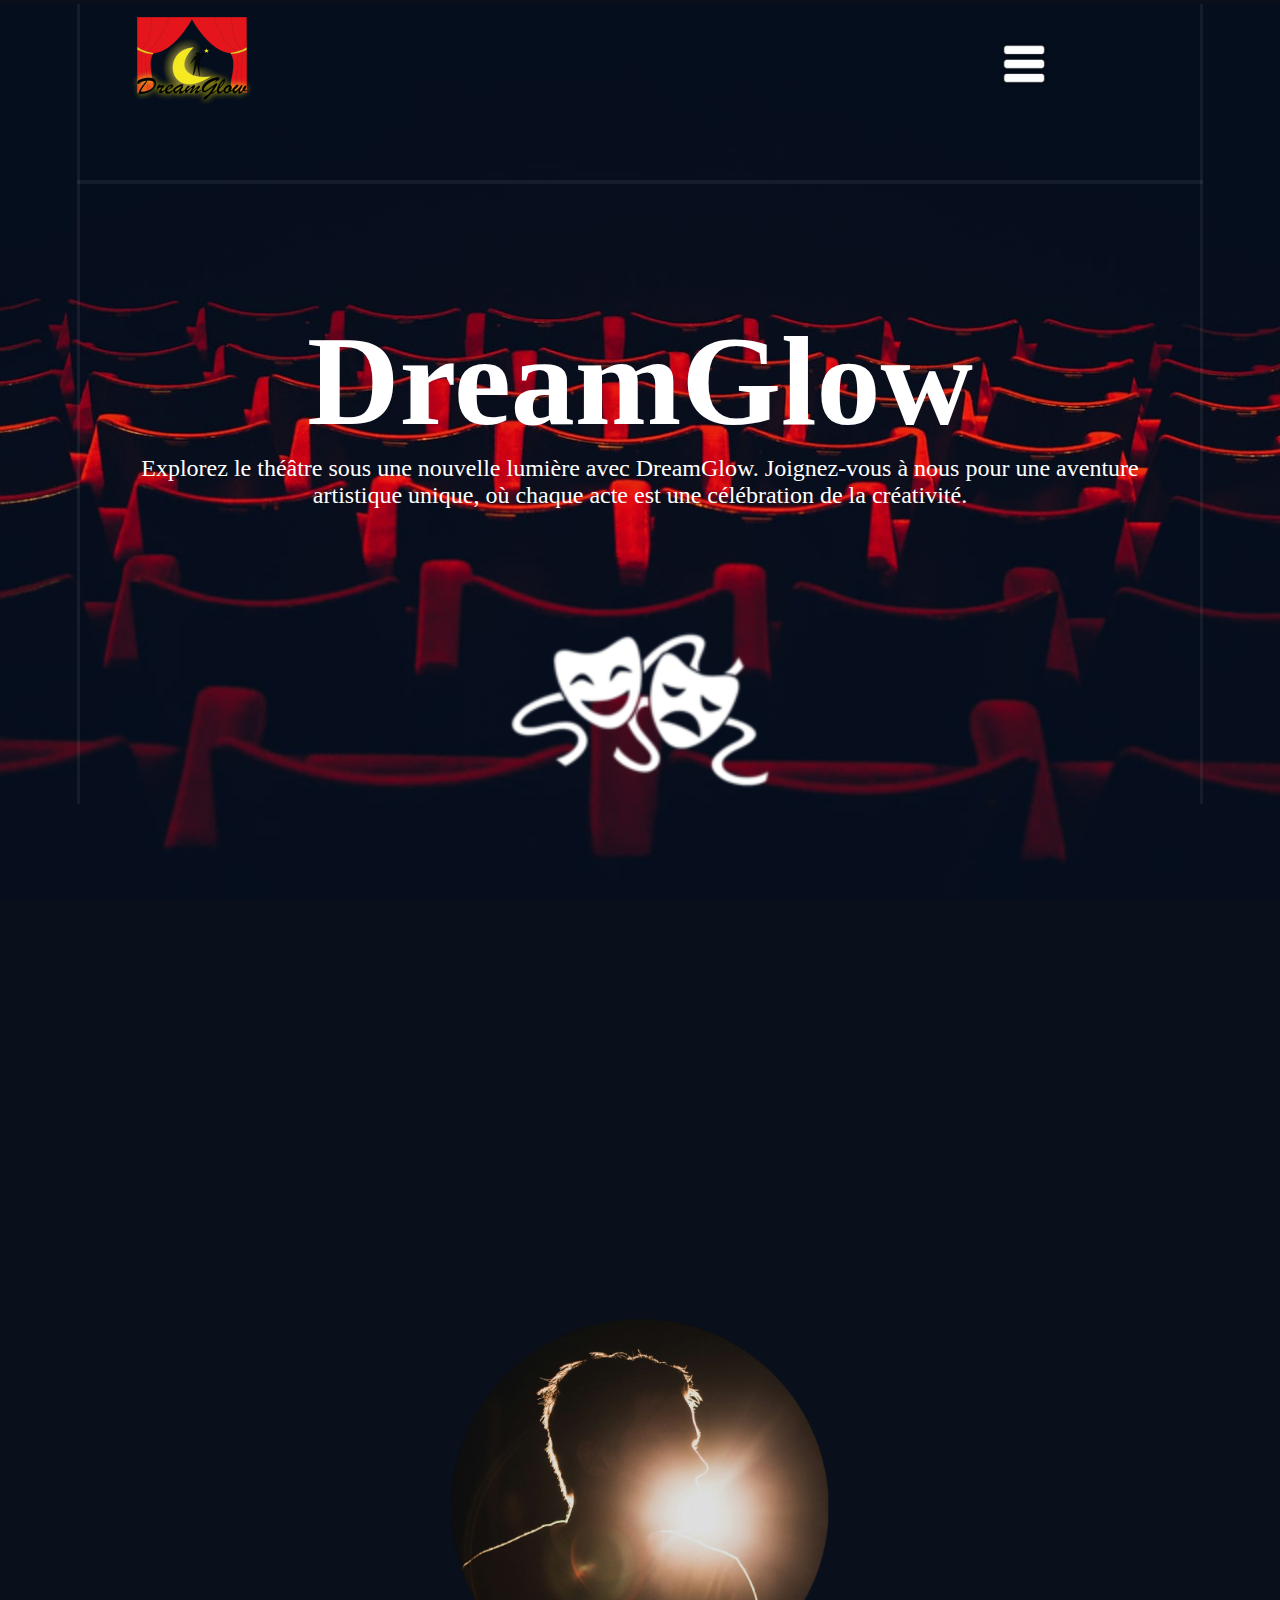
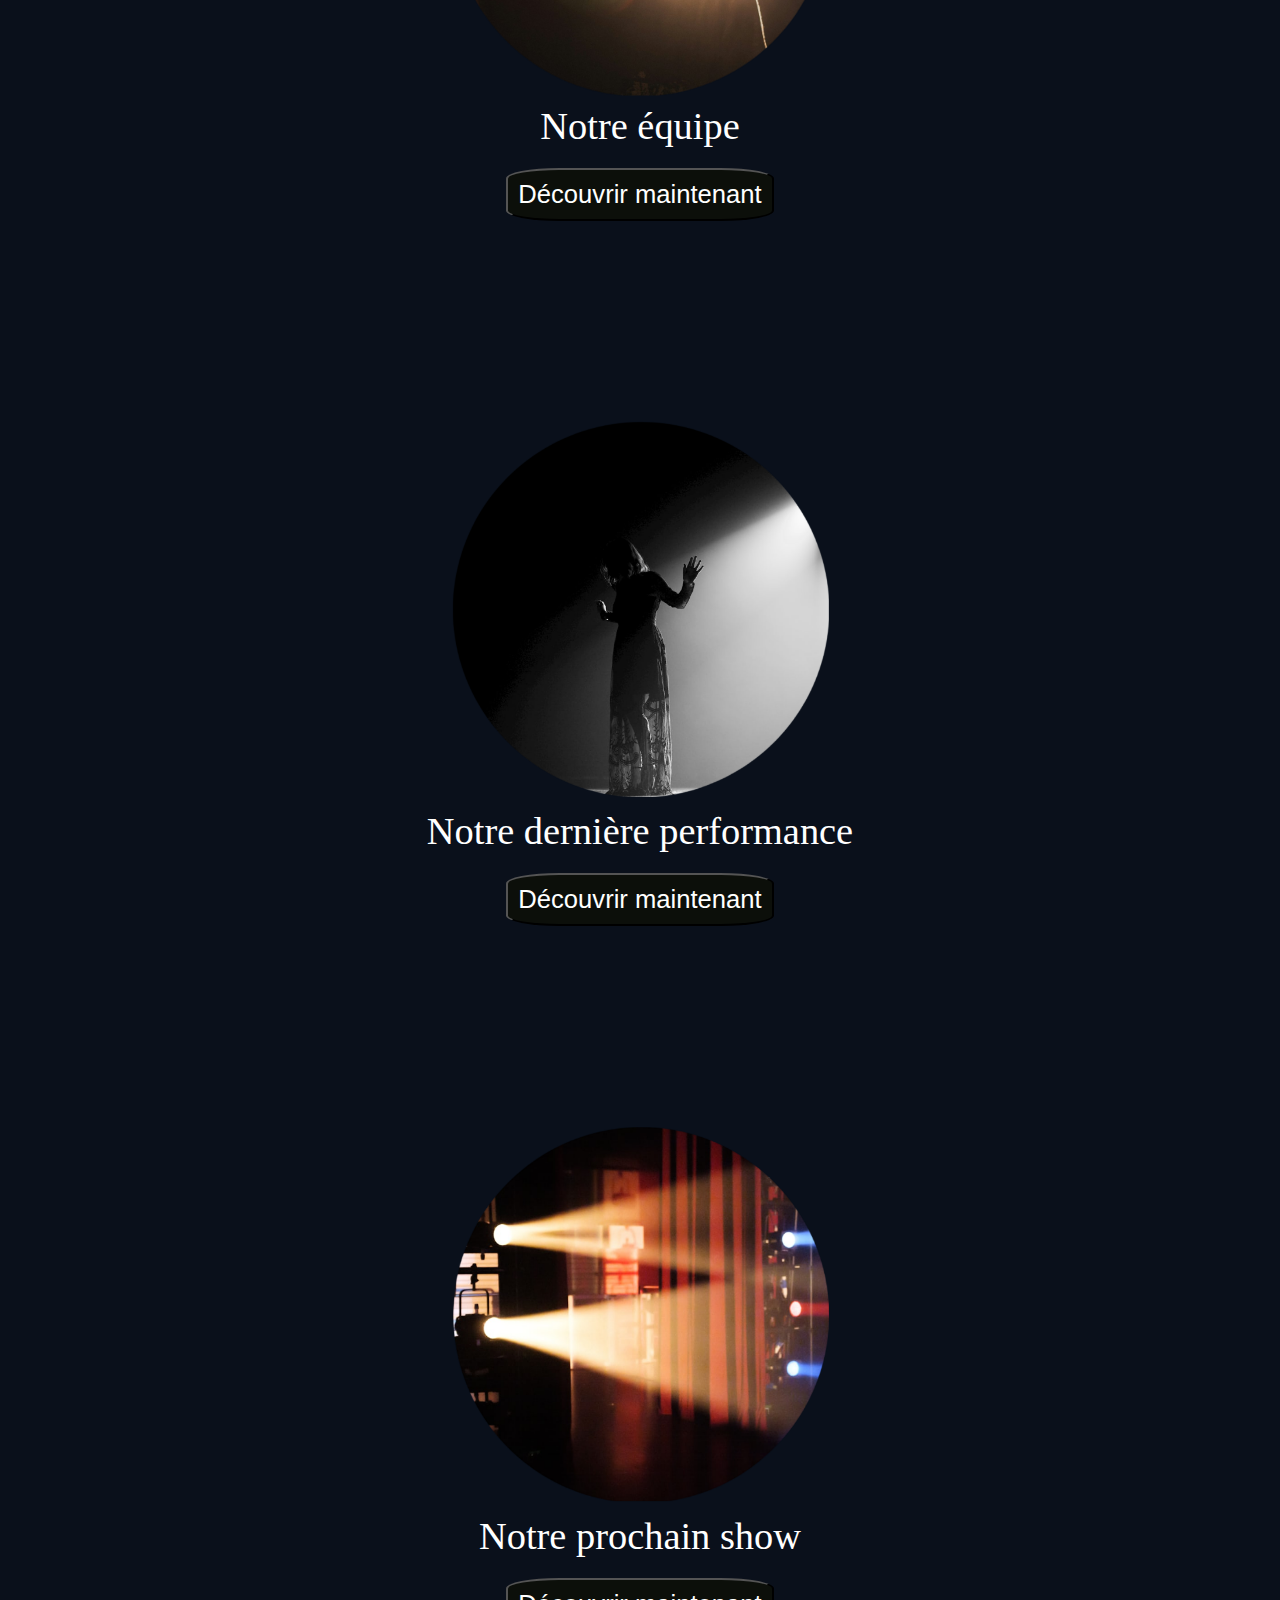
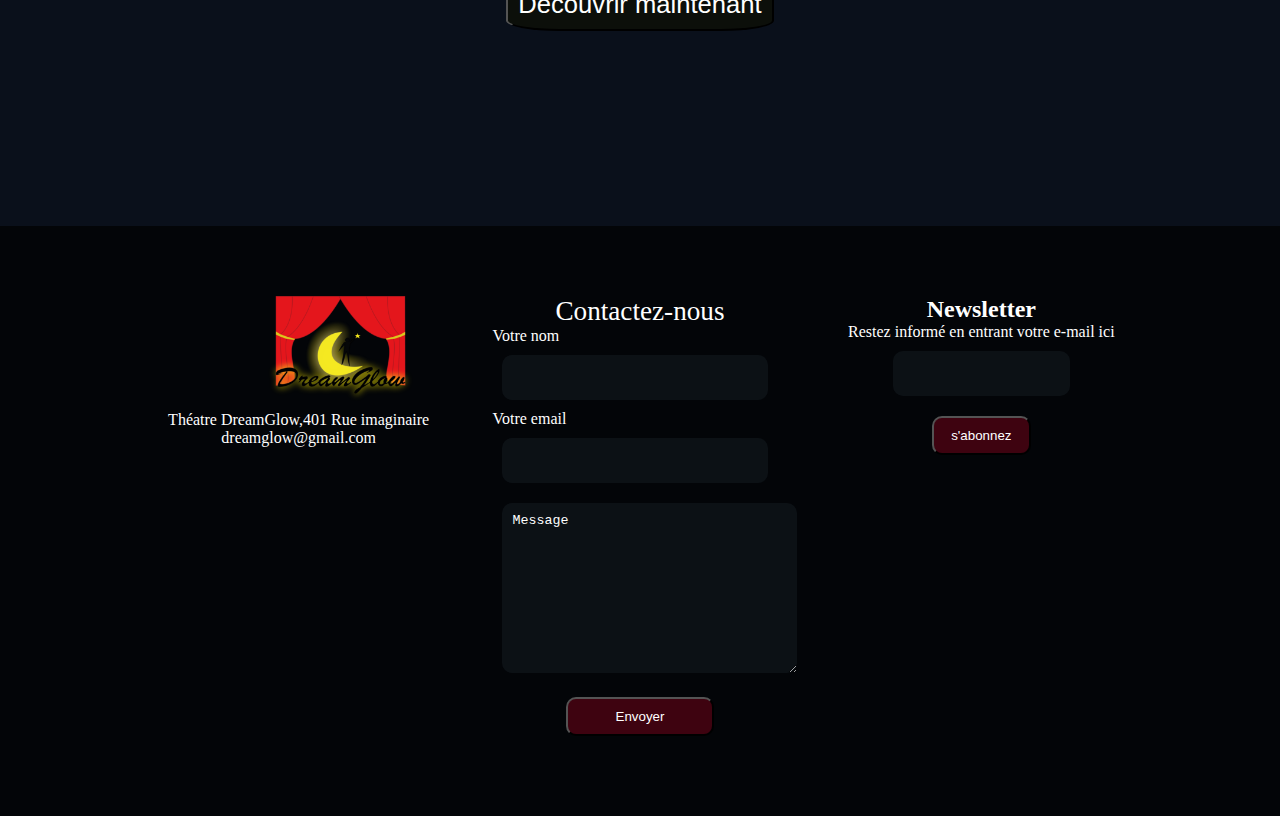
==== index.html @ d25d26a9 "html et quelque css de la page programme" ====
<!DOCTYPE html>
<html lang="en">
    <head>
        <meta charset="UTF-8">
        <meta http-equiv="X-UA-Compatible" content="IE=edge">
        <meta name="viewport" content="width=device-width, initial-scale=1.0">
        <title>DreamGlow</title>
        <link rel="stylesheet" href="./assets/css/acceuil.css">
    </head>
    <body>
        <div class="up-bar"></div>
        <div class="left-bar"></div>
        <div class="right-bar"></div>
        <div class="background">
            <!--section navigation-->
            <header>
                <nav class="container">
                    <a href="index.html">
                        <img src="assets/logos/DreamGlow (2).ico" alt="logo" class="dreamglow_logo">
                    </a>
                    <li>
                        <img src="assets/logos/barre de menu.ico" alt="" class="menu_logo">
                        <ul class="sous">
                            <li><a href="programme.html">PROGRAMME</a></li>
                            <li><a href="#">BILLETERIE</a></li>
                            <li><a href="#">GALLERIE</a></li>
                            <li><a href="#">A PROPOS</a></li>
                            <li><a href="#">CONTACT</a></li>
                        </ul>
                    </li>
                </nav>
            </header>
            <!--Les logo pour le scrolling-->
            <div class="scroll">
                <a href="#"><img class="social" src="./assets/Logos/icon_facebook.png" alt=""></a>
                <a href="#"><img class="social" src="./assets/Logos/icon_ig.png" alt=""></a>
                <a href="#"><img class="social" src="./assets/Logos/icon_tw.png" alt=""></a>
                <a href="#"><img src="./assets/Logos/logo2.ico" alt="" class="projecteur"></a>
            </div>
            <main>
                <!--Section introduction-->
                <div id="intro">
                    <h1 class="titre">DreamGlow</h1>
                    <p class="texte">Explorez le th&eacute;&acirc;tre sous une nouvelle lumi&egrave;re avec DreamGlow. Joignez-vous &agrave; nous pour une aventure artistique unique, o&ugrave; chaque acte est une c&eacute;l&eacute;bration de la cr&eacute;ativit&eacute;. </p>
                </div>
                <div  class="mask"><img src="assets/logos/logo1.ico" alt="" class="logo1"></div>
                <!--Section carte-->
                <div class="card" id="equipe">
                    <img src="assets/images/img2.png" alt="" class="img">
                    <p class="texte-card">Notre &eacute;quipe</p>
                    <button class="bouton">D&eacute;couvrir maintenant</button>
                </div>
                <div class="card" id="dernier">
                    <img src="assets/images/img3.png" alt="" class="img">
                    <p class="texte-card">Notre derni&egrave;re performance</p>
                    <button class="bouton">D&eacute;couvrir maintenant</button>
                </div>
                <div class="card" id="prochain">
                    <img src="assets/images/img4.png" alt="" class="img">
                    <p class="texte-card">Notre prochain show</p>
                    <button class="bouton">D&eacute;couvrir maintenant</button>
                </div>
            </main>
            <!--Section footer-->
            <footer>
                <div class="container" id="foot">
                    <div class="section">
                        <a href="index.html"><img src="assets/logos/DreamGlow (2).ico" alt="logo" class="dreamglow_logo" id="logo_foot"></a>
                        <p>Théatre DreamGlow,401 Rue imaginaire</p>
                        <p>dreamglow@gmail.com</p>
                    </div>
                    <div class="section" id="contact">
                        <p>Contactez-nous</p>
                        <form method="post" action="form.php">
                            <div>
                                <label for="name">Votre nom</label>
                                <input type="text" id="name">
                            </div>
                            <div>
                                <label for="mail">Votre email</label>
                                <input type="email" id="mail">
                            </div>
                            <div>
                                <textarea name="comment" id="message" cols="30" rows="10">Message</textarea>
                            </div>
                            <div>
                                <input type="submit" value="Envoyer">
                            </div>
                        </form>
                    </div>
                    <div class="section">
                        <h3>Newsletter</h3>
                        <p>Restez informé en entrant votre e-mail ici</p>
                        <form action="form.php">
                            <div>
                                <label for="mail"></label>
                                <input type="email" id="mail2">
                            </div>
                            <div>
                                <input type="submit" value="s'abonnez">
                            </div>
                        </form>
                    </div>
                </div>
            </footer>
        </div>
    </body>
</html>
---- assets/css/acceuil.css ----
*{
    margin: 0;
    padding: 0;
    box-sizing: border-box;
}

:root{
    --grey-color: #3844542f;
    --blue-color: #0a101b;    
    --black-color: #0C0F0A;    
    --yellow-color: #FCFE19;    
    --red-color: #a7001f5d;    
    --white-color: #FFFFFF;    
}

.container{
    width: 80%;
    margin: 0 auto;
}

body{
    background-color: var(--blue-color);
    color: var(--white-color);
}
.up-bar {
    border-top: #bcbbbd17 4.5px solid;
    position: relative;
    top: 20vh;
    width: 88%;
    margin: 0 auto ;
    z-index: 1;
}
.left-bar {
    border-left: #bcbbbd17 3px solid;
    position: fixed;
    height: 800px;
    left: 6%;
    z-index: 1;
}
.right-bar {
    border-right: #bcbbbd17 3px solid;
    position: fixed;
    height: 800px;
    right: 6%;
    z-index: 1;
}

.background{
    background-image: url(../images/img1.jpeg);
    height: 120vh;
    background-position: center;
    background-repeat: no-repeat;
    background-size: cover;
    position: relative;
    background-attachment: fixed;
}



/*design de la navigation*/
nav{
    display:flex;
    align-items: center;
    justify-content: space-between;
    padding-top: 1%;
    padding-bottom: 1%;
}

.dreamglow_logo{
    width: 100%;
    max-width: 50%;
    height: auto;
}    

.menu_logo{
    width: 100%;
    max-width: 20%;
    height: auto;
}
.menu_logo:hover {
    filter: invert(4%) sepia(100%) saturate(2511%) hue-rotate(353deg) brightness(104%) contrast(107%);
}

nav li{
    list-style-type: none;
    float: left;
    width: 25%;
    text-align: center;
    position: relative;
}

nav a{
    text-decoration: none;
    color: var(--white-color);
}
nav ul::after{
    content: "";
    display: table;
    clear: both;
}

/*design de la barre de menu*/
.sous{
    display: none;
    box-shadow: rgba(0, 0, 0, 0.74) 2px 1px ;
    background-color: #38445477;
    border: black 1px solid;
    border-radius: 20px;
    position: absolute;
    z-index: 1000;
}

nav li:hover .sous{
    display: block;
}

.sous li{
    width: 100%;
    padding: 10px 0;
    text-align: center;
}
 
.sous a{
    padding: 5px;
    border-bottom: none;
}
.sous a:hover{
    background-color: #384454a4;
    color: var(--yellow-color);
}

/* design de la partie introduction*/
.titre{
    font-size: 10vw;
    text-align: center;
}

.texte{
    padding: 0 10vw;
    text-align: center;
    font-size: 1.5rem;
}
#intro{
    padding-top: 20vh;
}
.mask{
    display: flex;
    justify-content: center;
    justify-content: center;
    padding-top: 50px;
}
.logo1{
    width: 40vw;
    filter: invert(98%) sepia(0%) saturate(7484%) hue-rotate(28deg) brightness(105%) contrast(101%);
}

/*desig de la partie scroll*/
.scroll {
    display: flex;
    align-items: center;
    justify-content: center;
    flex-direction: column;
    position: fixed;
    width: 188%;
    top: 20%;
    z-index: 3;
}
.scroll .social{
    margin-top: 15px;
}
.scroll:hover {
    filter: invert(4%) sepia(100%) saturate(2511%) hue-rotate(353deg) brightness(104%) contrast(107%);
}

/*design de la partie card*/
.img{
    width: 30%  
}

#equipe{
    padding-top: 50vh;
}
.card{
    display: flex;
    flex-direction: column;
    align-items: center;
    justify-content: center;
    margin: 0;
    padding-bottom: 20vh;
}

.texte-card{
    font-size: 3vw;
    margin: 5px;
}
.bouton{
    padding: 10px;
    font-size: 2vw;
    margin: 15px;
    background-color: var(--black-color);
    color: var(--white-color);
    border-radius: 20%;
}

.bouton:hover{
    color: var(--yellow-color);
    background-color: rgba(0, 0, 0, 0.2);
}

/*design de la partie footer*/
footer{
    background-color: #030508fa;
    background-size: cover;
    padding: 50px 0;
}
#foot{
    z-index: 2;
    display: flex;
    flex-wrap: wrap;
}

.section{
    display: flex;
    flex-direction: column;
    align-items: center;
}
#foot .section{
    flex: 1;
    min-width: 300px;
    padding: 20px;
    box-sizing: border-box;
    
}
@media screen and (max-width:768px) {
    .section{
        flex-basis: 100%;
    }

}
#logo_foot{
    margin-left: 13vh;
}

#contact p{
    font-size: 1.7em;
}
#contact #name,#contact #mail, #mail2 {
    background-color: var(--grey-color);
    width: 90%;
    border: var(--white-colorr) 1px solid;
    border-radius: 10px;
    height: 5vh;
    margin: 10px;
}
input[type="submit"]{
    background-color: var(--red-color);
    width: 50%;
    margin: 10px;
    padding: 10px;
    color: var(--white-color);
    border-radius: 10px;
    margin-left: 25%;
}
textarea{
    background-color: var(--grey-color);
    width: 100%;
    border: var(--white-colorr) 1px solid;
    border-radius: 10px;
    margin: 10px;
    padding: 10px;
    color: var(--white-color);
}

h3{
    font-size: 1.5em;
}
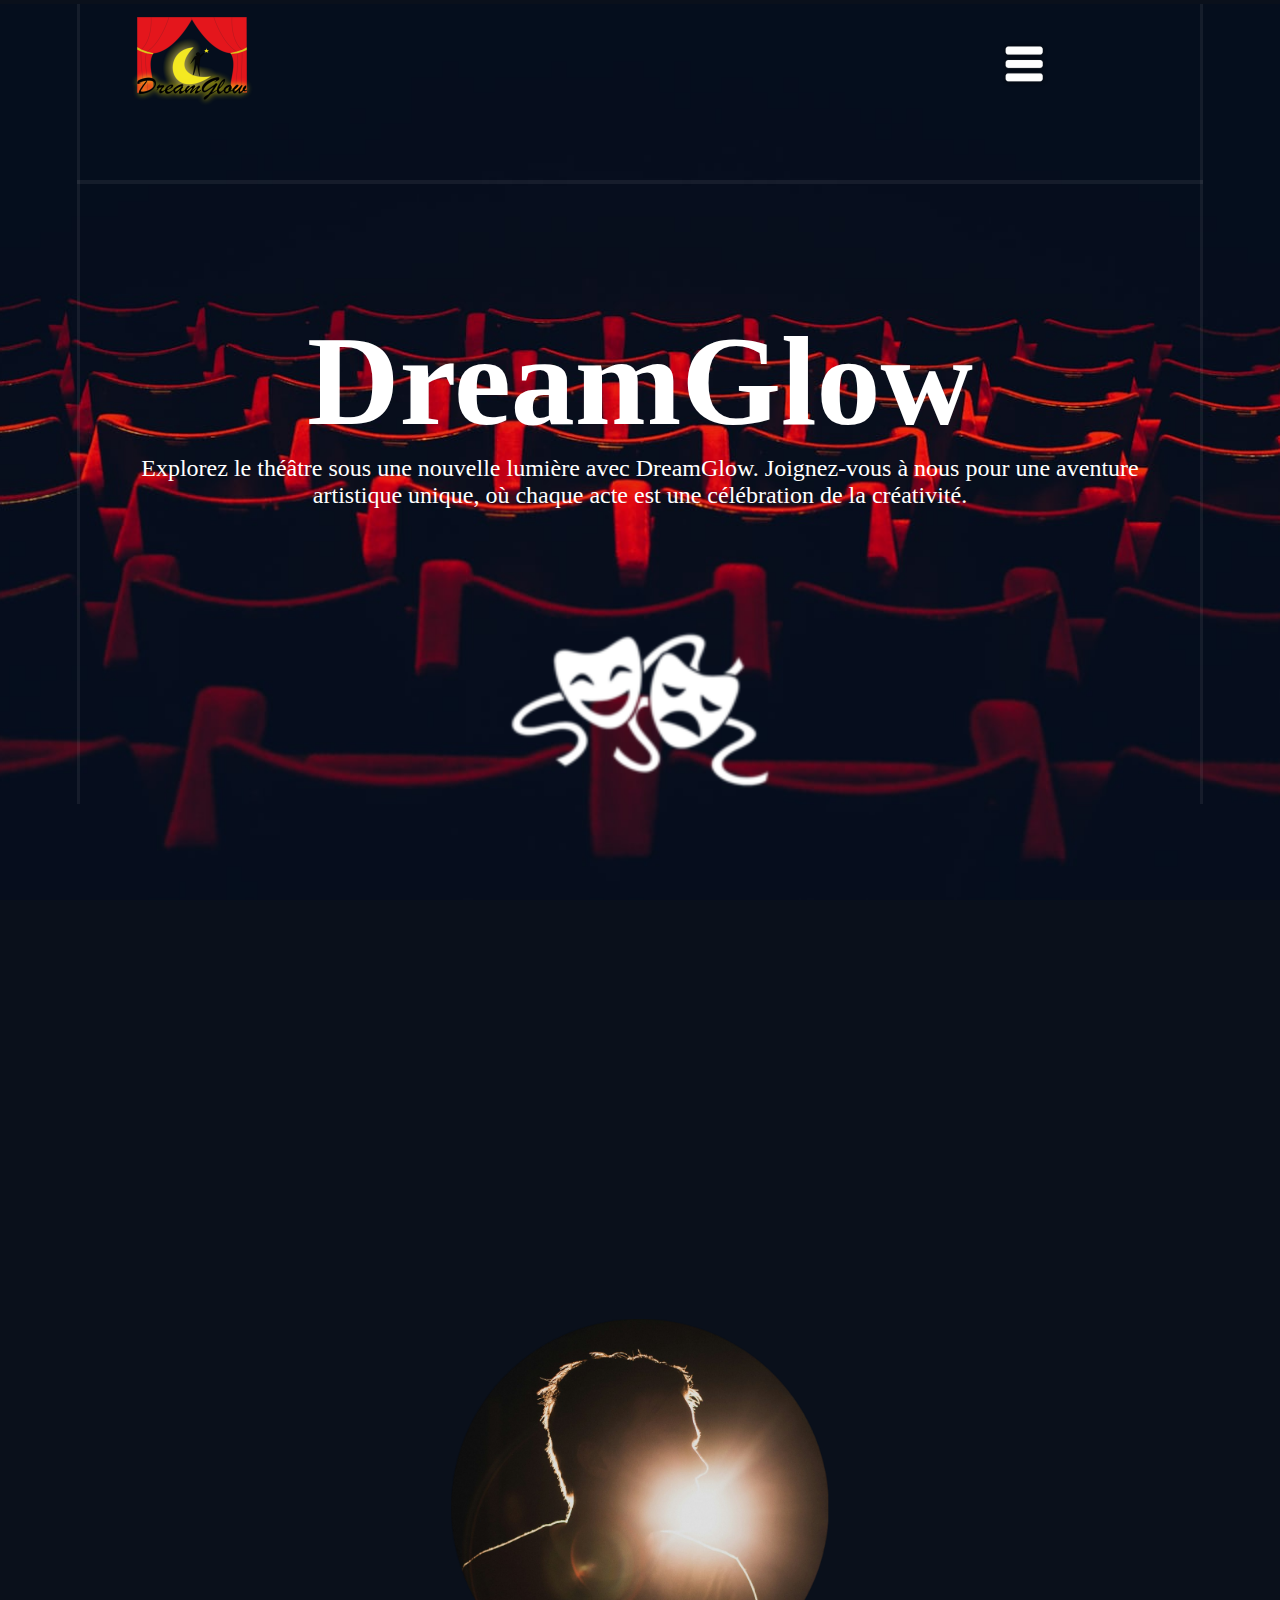
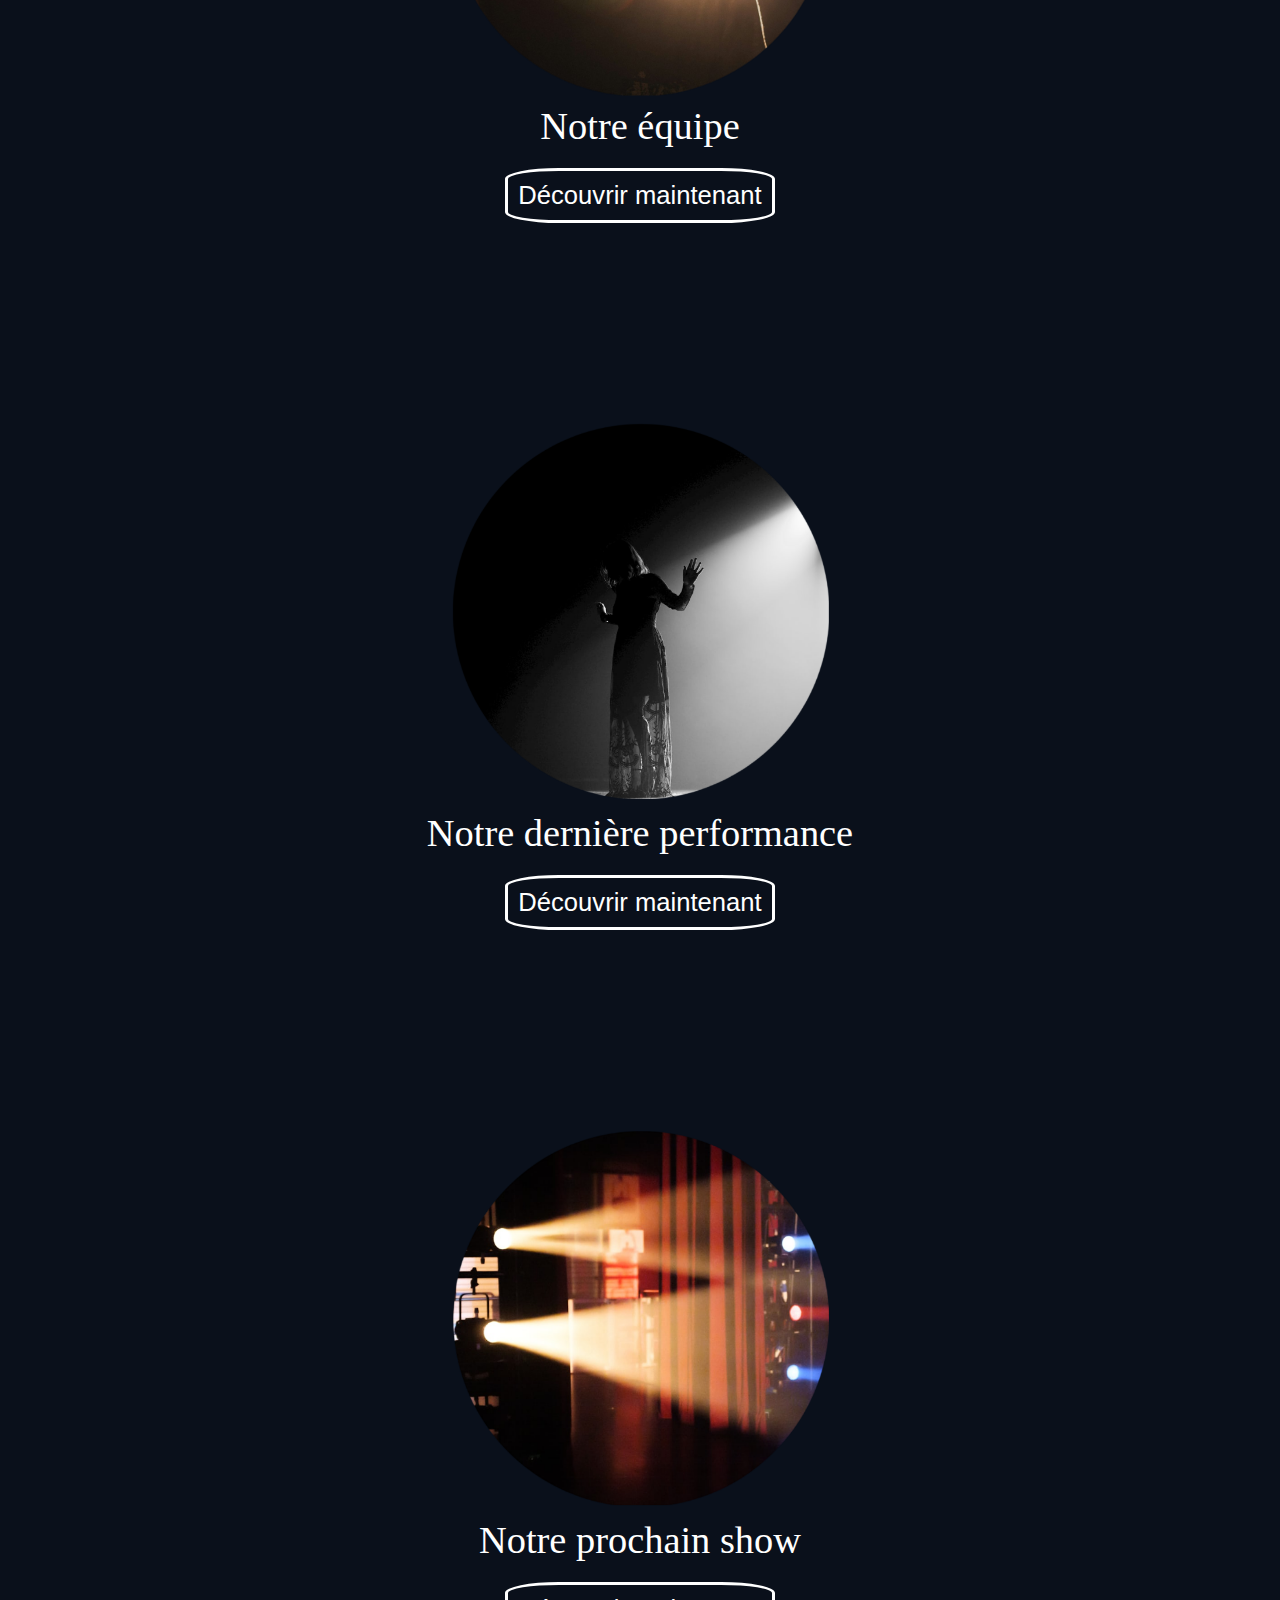
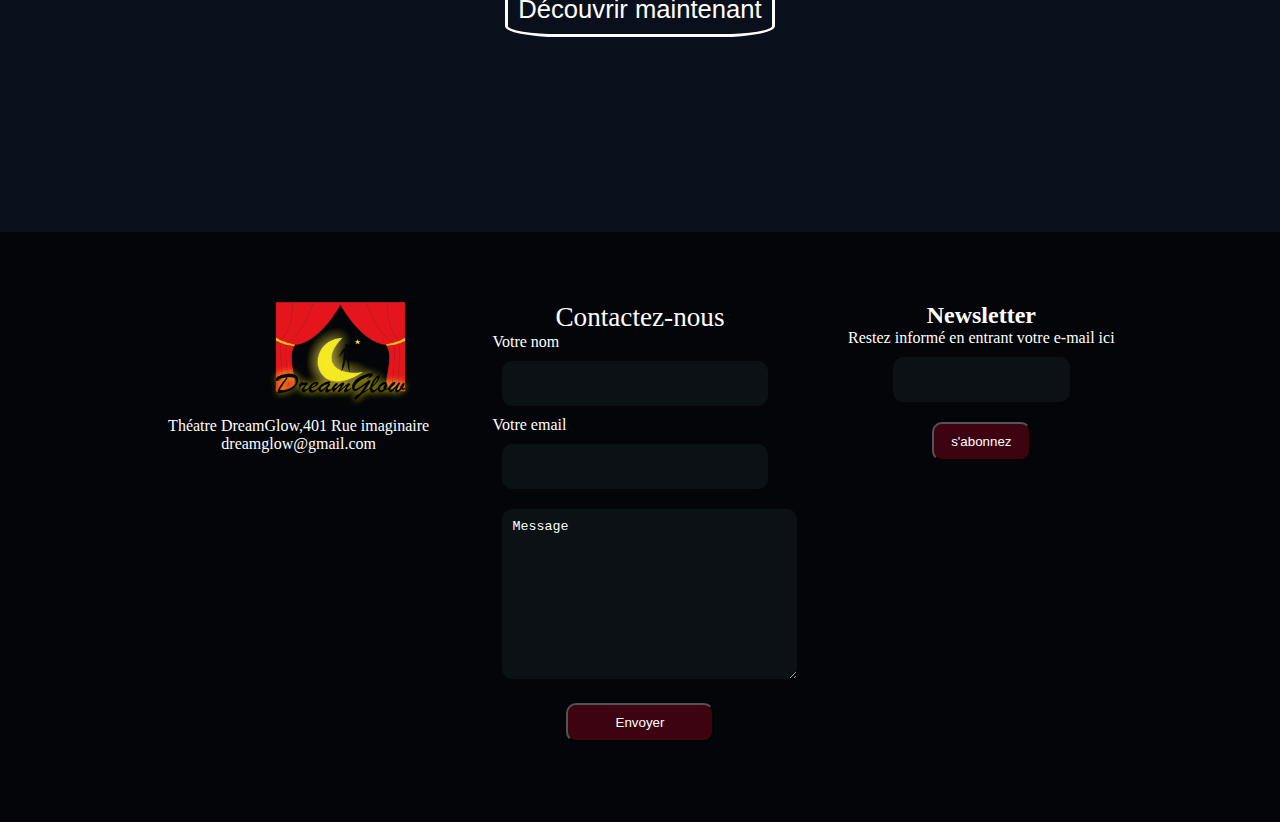
==== commit 3226c646: "html de la page billeterie et création de design billet sur adobe illustrator" ====
--- a/index.html
+++ b/index.html
@@ -22,7 +22,7 @@
                         <img src="assets/logos/barre de menu.ico" alt="" class="menu_logo">
                         <ul class="sous">
                             <li><a href="programme.html">PROGRAMME</a></li>
-                            <li><a href="#">BILLETERIE</a></li>
+                            <li><a href="billeterie.html">BILLETERIE</a></li>
                             <li><a href="#">GALLERIE</a></li>
                             <li><a href="#">A PROPOS</a></li>
                             <li><a href="#">CONTACT</a></li>
--- a/assets/css/acceuil.css
+++ b/assets/css/acceuil.css
@@ -74,7 +74,7 @@
 
 .menu_logo{
     width: 100%;
-    max-width: 20%;
+    max-width: 3rem;
     height: auto;
 }
 .menu_logo:hover {
@@ -161,17 +161,22 @@
     justify-content: center;
     flex-direction: column;
     position: fixed;
-    width: 188%;
-    top: 20%;
+    width: 187%;
+    top: 15%;
     z-index: 3;
 }
 .scroll .social{
     margin-top: 15px;
+    width: 120%;
 }
 .scroll:hover {
     filter: invert(4%) sepia(100%) saturate(2511%) hue-rotate(353deg) brightness(104%) contrast(107%);
 }
-
+.projecteur{
+    width: 5rem;
+    filter: invert(98%) sepia(0%) saturate(7484%) hue-rotate(28deg) brightness(105%) contrast(101%);
+    margin-right: 10px;
+}
 /*design de la partie card*/
 .img{
     width: 30%  
@@ -197,8 +202,9 @@
     padding: 10px;
     font-size: 2vw;
     margin: 15px;
-    background-color: var(--black-color);
-    color: var(--white-color);
+    background-color: transparent;
+    color: var(--white-color);
+    border: var(--white-color) 3px solid;
     border-radius: 20%;
 }
 
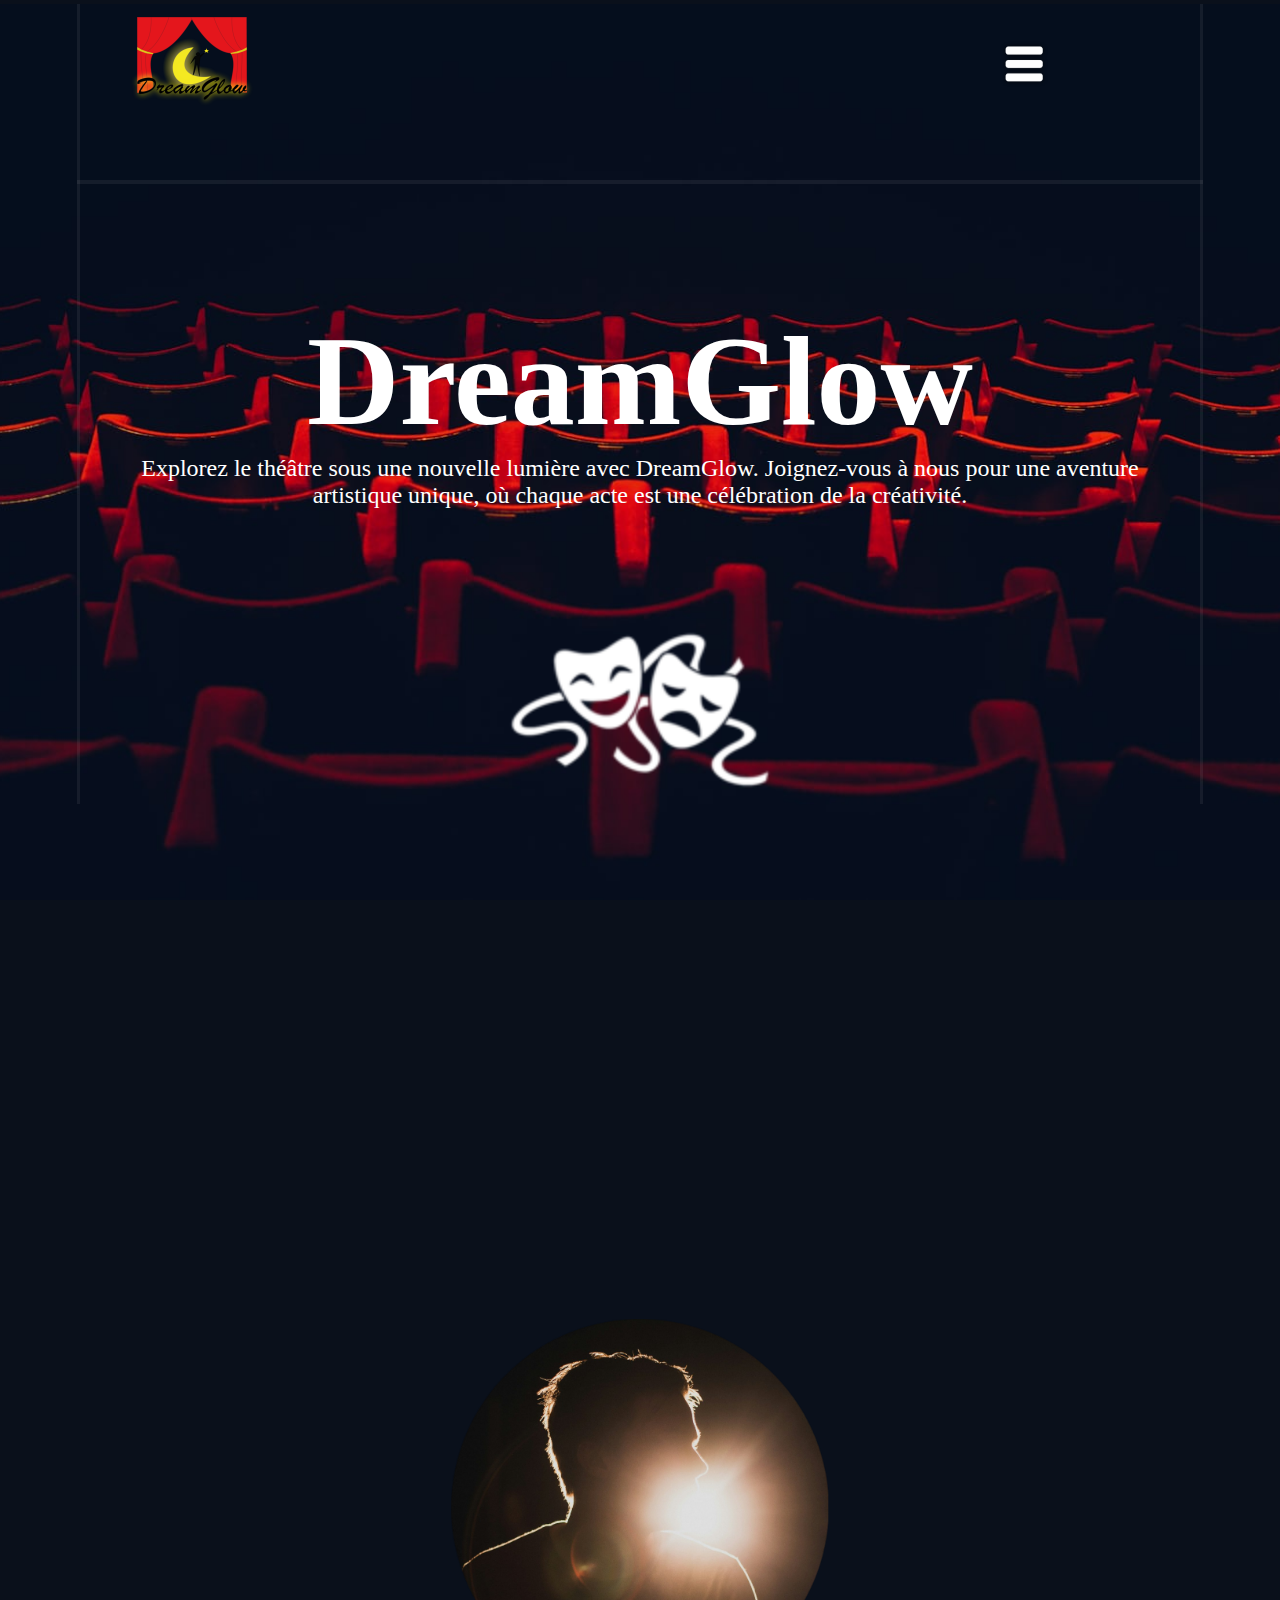
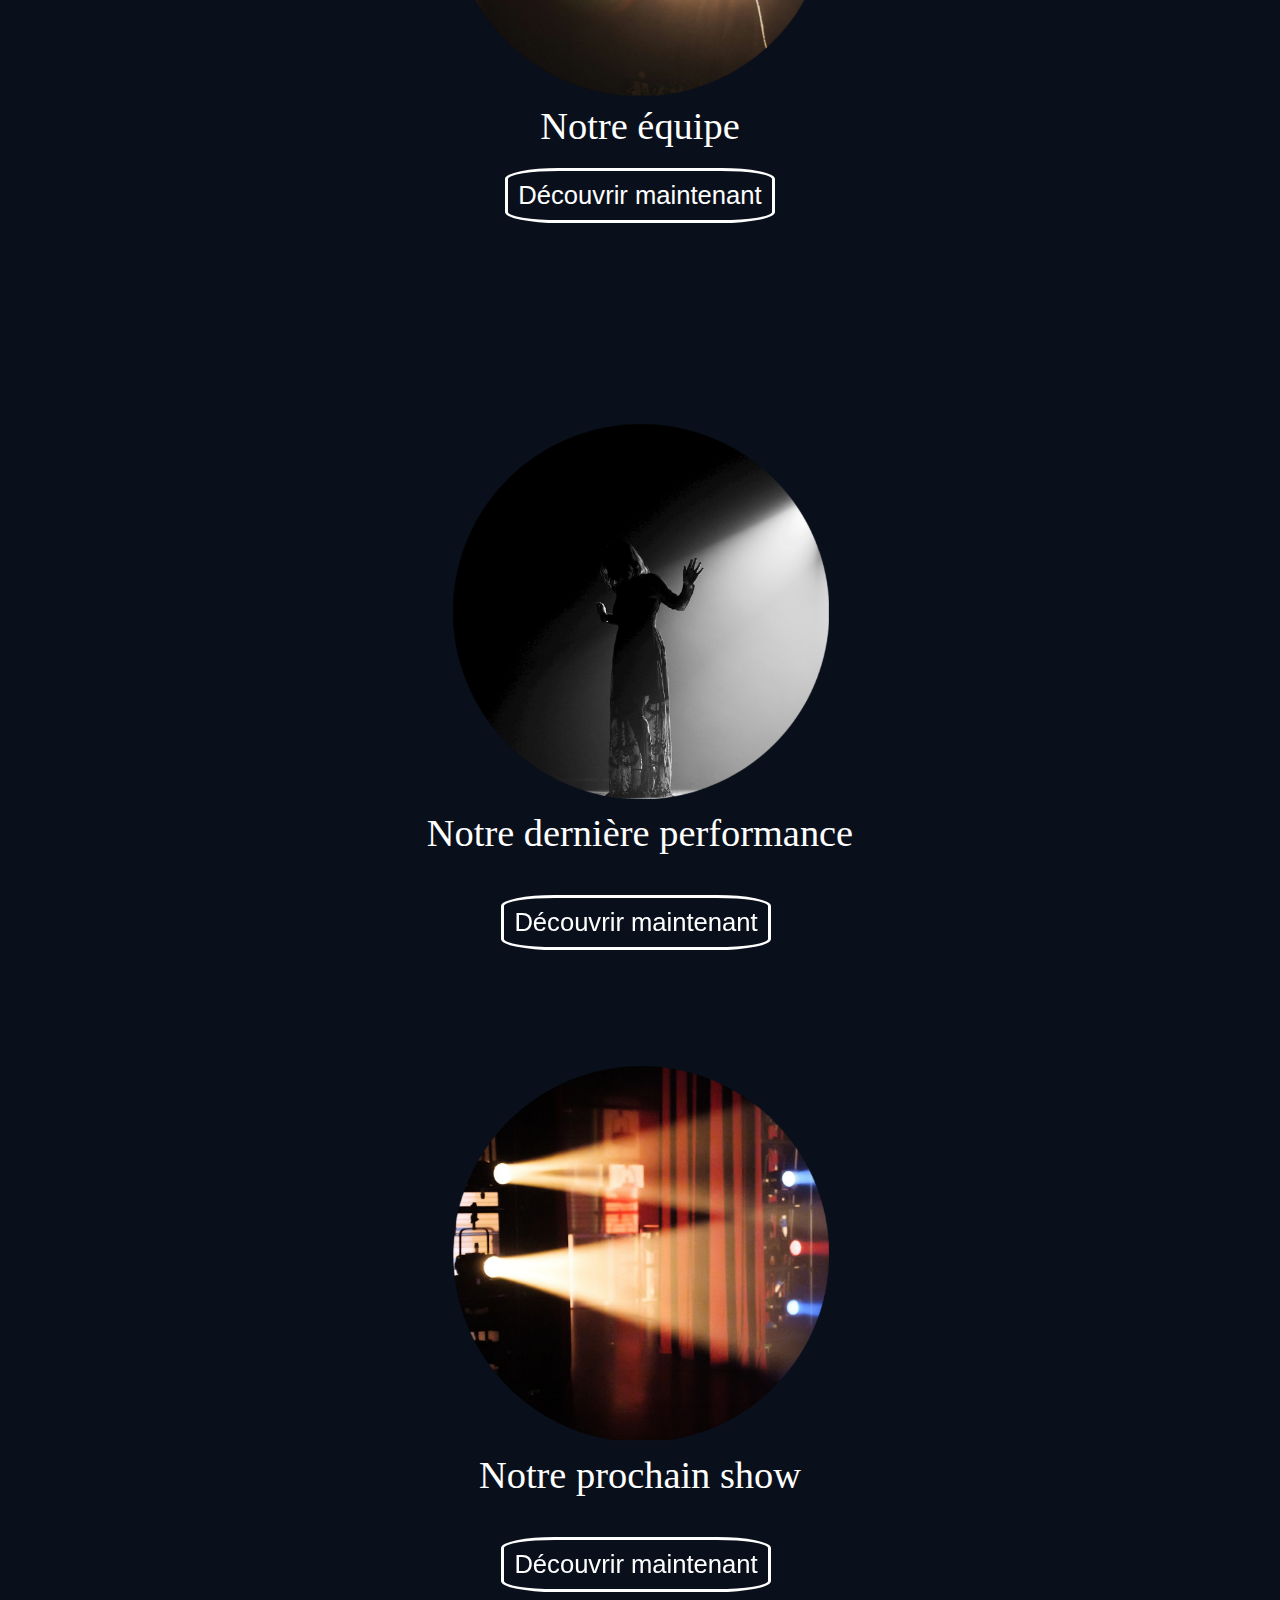
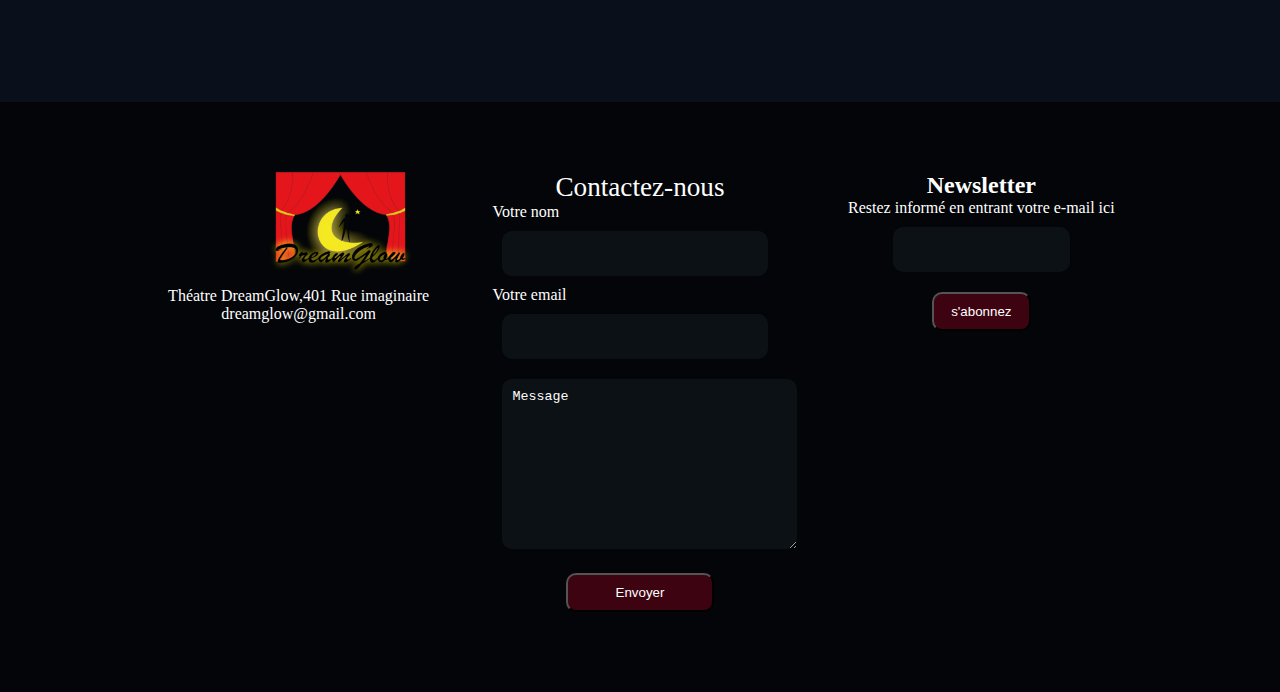
==== commit 95a96a13: "ajout de JS dans la page d'accueil" ====
--- a/index.html
+++ b/index.html
@@ -23,9 +23,9 @@
                         <ul class="sous">
                             <li><a href="programme.html">PROGRAMME</a></li>
                             <li><a href="billeterie.html">BILLETERIE</a></li>
-                            <li><a href="#">GALLERIE</a></li>
-                            <li><a href="#">A PROPOS</a></li>
-                            <li><a href="#">CONTACT</a></li>
+                            <li><a href="gallerie.html">GALLERIE</a></li>
+                            <li><a href="apropos.html">A PROPOS</a></li>
+                            <li><a href="contact.html">CONTACT</a></li>
                         </ul>
                     </li>
                 </nav>
@@ -48,17 +48,60 @@
                 <div class="card" id="equipe">
                     <img src="assets/images/img2.png" alt="" class="img">
                     <p class="texte-card">Notre &eacute;quipe</p>
-                    <button class="bouton">D&eacute;couvrir maintenant</button>
+                    <a href="gallerie.html#slide_container"><button class="bouton">D&eacute;couvrir maintenant</button></a>
                 </div>
                 <div class="card" id="dernier">
                     <img src="assets/images/img3.png" alt="" class="img">
                     <p class="texte-card">Notre derni&egrave;re performance</p>
-                    <button class="bouton">D&eacute;couvrir maintenant</button>
+                    <div class="pop-up ">
+                        <div class="img_pop">
+                            <img src="assets/images/img14.jpeg" alt="">
+                        </div>
+                        <div class="titre_pop">
+                            <h3>Rom&eacute;o et Juliette</h3>
+                        </div>
+                        <div class="descri_pop">
+                            <p>Vivez la romance tragique de Rom&eacute;o et Juliette dans cette interpr&eacute;tation passionn&eacute;e de la c&eacute;l&egrave;bre pi&egrave;ce de William Shakespeare. Plongez dans l'amour interdit et les rivalit&eacute;s familiales dans la V&eacute;rone du XVIe si&egrave;cle, avec des d&eacute;cors somptueux, des costumes &eacute;l&eacute;gants et des performances captivantes.</p>
+                        </div>
+                        <div class="reserver_pop">
+                            <a href="programme.html"><button id="bouton_reserve">Voir plus</button></a>
+                        </div>
+                        <div class="retour_pop">
+                            <button id="bouton_retour">X</button>
+                        </div>
+                    </div>
+                    <div class="bouton_container">
+                        <div class="bouton_pop">
+                            <button class="bouton">D&eacute;couvrir maintenant</button>
+                        </div>
+                    </div>
                 </div>
                 <div class="card" id="prochain">
                     <img src="assets/images/img4.png" alt="" class="img">
                     <p class="texte-card">Notre prochain show</p>
-                    <button class="bouton">D&eacute;couvrir maintenant</button>
+                    <div class="pop-up1 ">
+                        <div class="img_pop">
+                            <img src="assets/images/img6.png" alt="">
+                        </div>
+                        <div class="titre_pop">
+                            <h3>Le Songe d'une nuit d'&eacute;t&eacute;</h3>
+                        </div>
+                        <div class="descri_pop">
+                            <p>Plongez dans l'univers magique de Shakespeare avec "Le Songe d'une nuit d'&eacute;t&eacute;".Cette comédie envo&ucirc;tante m&ecirc;le amours contrari&eacute;es,farces espi&egrave;gle et esprits malicieux dans une for&ecirc;t enchant&eacute;e.Une soir&eacute;e de rires,de romance et de myst&egrave;re vous attend! </p>
+                        </div>
+                        <div class="reserver_pop">
+                            <a href="programme.html"><button id="bouton_reserve">Voir plus</button></a>
+                        </div>
+                        <div class="retour_pop">
+                            <button id="bouton_retour1">X</button>
+                        </div>
+                    </div>
+                    <div class="bouton_container">
+                        <div class="bouton_pop">
+                            <button class="bouton1">D&eacute;couvrir maintenant</button>
+                        </div>
+                    </div>
+                    
                 </div>
             </main>
             <!--Section footer-->
@@ -104,5 +147,6 @@
                 </div>
             </footer>
         </div>
+        <script src="assets/script/acceuil.js"></script>
     </body>
 </html>--- a/assets/css/acceuil.css
+++ b/assets/css/acceuil.css
@@ -17,7 +17,9 @@
     width: 80%;
     margin: 0 auto;
 }
-
+main, footer{
+    z-index: 4;
+}
 body{
     background-color: var(--blue-color);
     color: var(--white-color);
@@ -163,7 +165,6 @@
     position: fixed;
     width: 187%;
     top: 15%;
-    z-index: 3;
 }
 .scroll .social{
     margin-top: 15px;
@@ -198,7 +199,7 @@
     font-size: 3vw;
     margin: 5px;
 }
-.bouton{
+.bouton, .bouton1{
     padding: 10px;
     font-size: 2vw;
     margin: 15px;
@@ -208,11 +209,103 @@
     border-radius: 20%;
 }
 
-.bouton:hover{
+.bouton:hover, .bouton1:hover{
     color: var(--yellow-color);
     background-color: rgba(0, 0, 0, 0.2);
 }
-
+.bouton_container{
+    z-index: 2;
+}
+
+/*design de la partie pop-up*/
+.bouton_pop{
+    position: absolute;
+    left: 38%;
+}
+.pop-up img, .pop-up1 img{
+    width: 20rem;
+    border-radius: 50%;
+}
+.pop-up1, .pop-up{
+    width: 30rem;
+    height: 0rem;
+    padding: 10px;
+    background-color: var(--black-color);
+    border-radius: 50px;
+    box-sizing: border-box;
+    text-align: center;
+    opacity: 0;
+    top: -200%;
+    transform: translate(-50%,-50%) scale(0.5);
+    transition: opacity 300ms ease-in-out,
+                top 1000ms ease-in-out,
+                transform 1000ms ease-in-out;
+}
+.pop-up.active , .pop-up1.active{
+    opacity: 1;
+    height: 40rem;
+    top: 50%;
+    z-index: 4;
+    transform: translate(0,-72%) scale(1);
+    transition: transform 300ms cubic-bezier(0.18,0.89,0.43,1.19);
+}
+.titre_pop{
+    margin: 10px 0;
+    font-size: 1.2rem;
+}
+
+#bouton_reserve{
+    margin: 10px;
+    padding: 5px;
+    border: none;
+    border-radius: 20px;
+    background-color: var(--white-color);
+    color: var(--black-color);
+}
+#bouton_retour, #bouton_retour1{
+    margin: 10px;
+    padding: 10px;
+    border: 1px solid var(--white-color);
+    border-radius: 50%;
+    background: none;
+    color: var(--white-color);
+    outline: none;
+    transition: all 300ms ease-in-out;
+}
+#bouton_reserve:hover{
+    background: none;
+    color: var(--white-color);
+    border: 1px solid var(--white-color);
+}
+#bouton_retour:hover{
+    border: 2px solid var(--white-color);
+    cursor: pointer;
+}
+
+.pop-up > div ,.pop-up1 > div {
+    position:relative;
+    top: 10px;
+    opacity: 0;
+}
+.pop-up.active > div, .pop-up1.active > div {
+    top: 0px;
+    opacity: 1;
+}
+.pop-up.active .img_pop,.pop-up1.active .img_pop{
+    transition: all 300ms ease-in-out 250ms;
+}
+.pop-up.active .titre_pop, .pop-up1.active .titre_pop{
+    transition: all 300ms ease-in-out 350ms;
+}
+.pop-up.active .descri_pop, .pop-up1.active .descri_pop{
+    transition: all 300ms ease-in-out 450ms;
+}
+.pop-up.active .reserver_pop, .pop-up1.active .reserver_pop{
+    transition: all 300ms ease-in-out 550ms;
+}
+.pop-up.active .retour_pop, .pop-up1.active .retour_pop{
+    transition: all 300ms ease-in-out 650ms;
+}
 /*design de la partie footer*/
 footer{
     background-color: #030508fa;
@@ -279,4 +372,4 @@
 
 h3{
     font-size: 1.5em;
-}+}
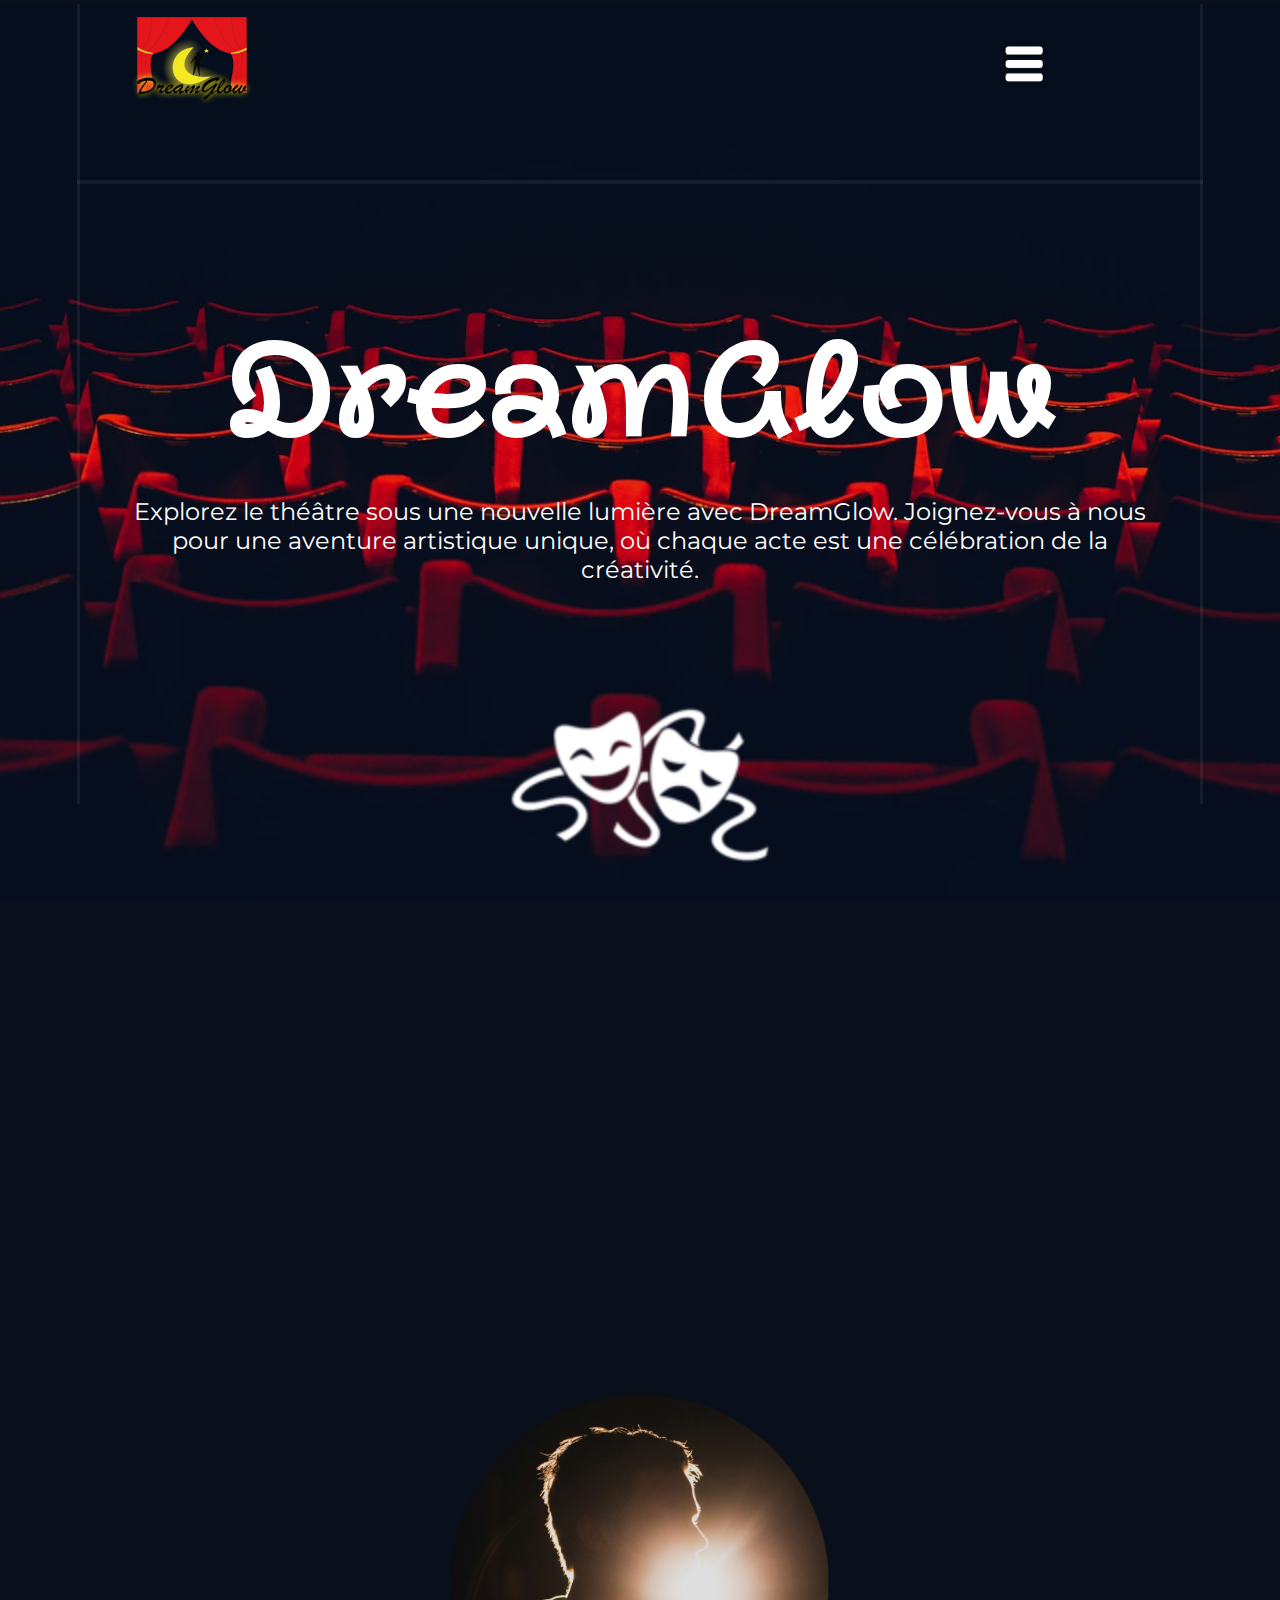
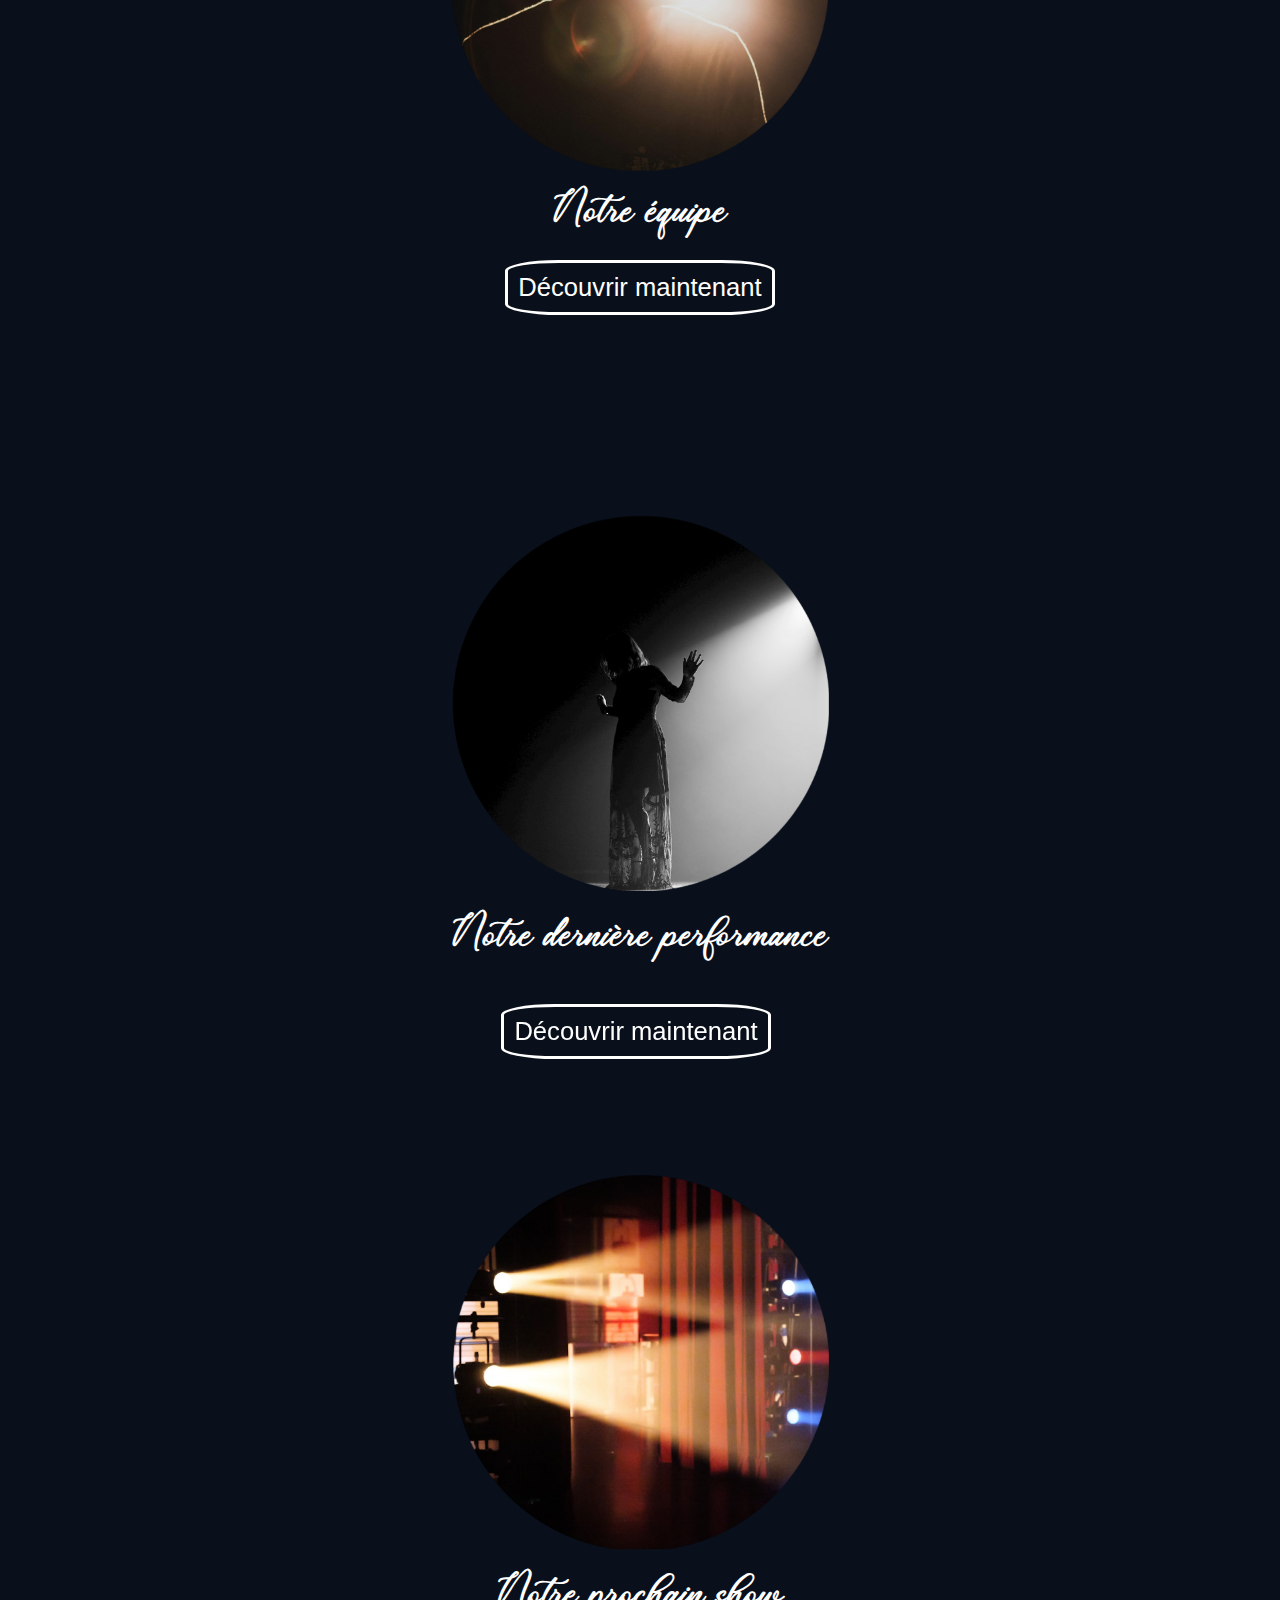
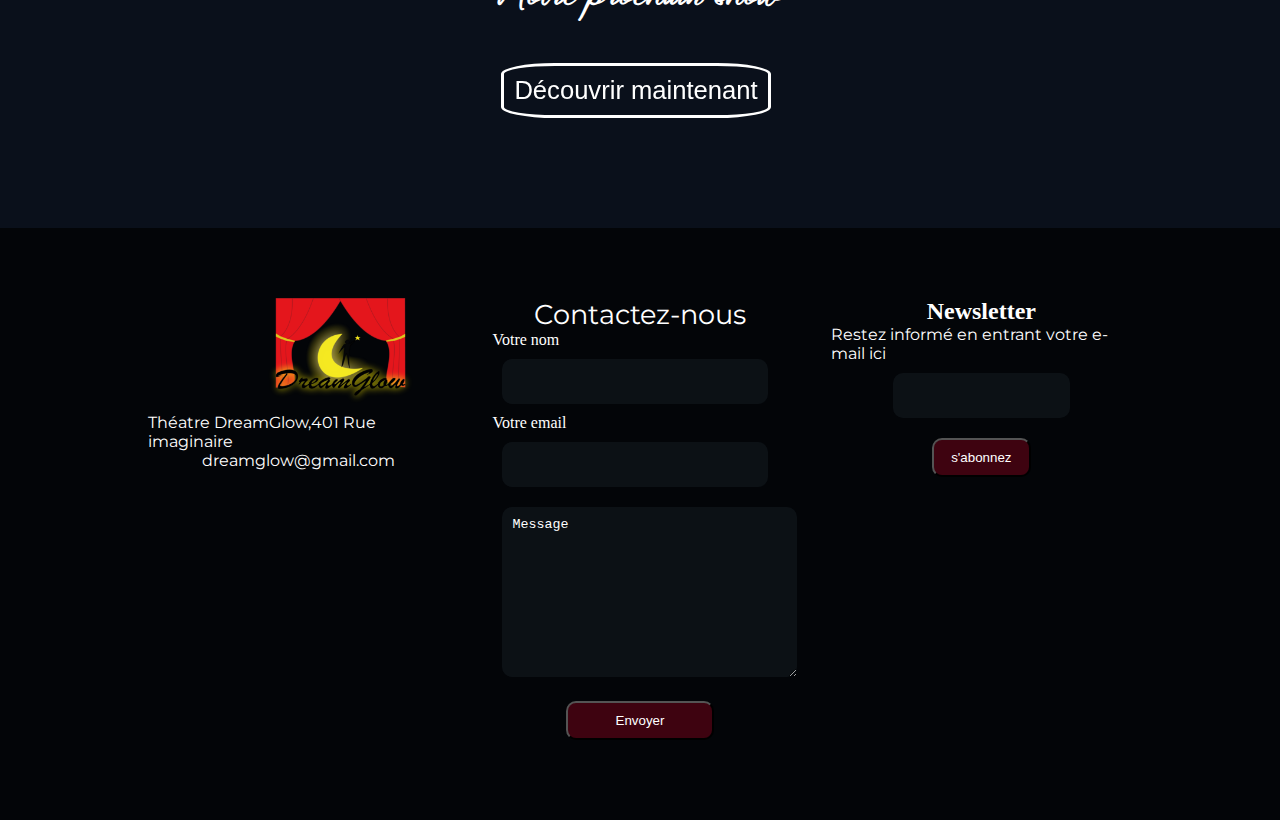
==== commit a0011e21: "ajout de la police" ====
--- a/index.html
+++ b/index.html
@@ -47,12 +47,12 @@
                 <!--Section carte-->
                 <div class="card" id="equipe">
                     <img src="assets/images/img2.png" alt="" class="img">
-                    <p class="texte-card">Notre &eacute;quipe</p>
+                    <h2 class="texte-card">Notre &eacute;quipe</h2>
                     <a href="gallerie.html#slide_container"><button class="bouton">D&eacute;couvrir maintenant</button></a>
                 </div>
                 <div class="card" id="dernier">
                     <img src="assets/images/img3.png" alt="" class="img">
-                    <p class="texte-card">Notre derni&egrave;re performance</p>
+                    <h2 class="texte-card">Notre derni&egrave;re performance</h2>
                     <div class="pop-up ">
                         <div class="img_pop">
                             <img src="assets/images/img14.jpeg" alt="">
@@ -64,7 +64,7 @@
                             <p>Vivez la romance tragique de Rom&eacute;o et Juliette dans cette interpr&eacute;tation passionn&eacute;e de la c&eacute;l&egrave;bre pi&egrave;ce de William Shakespeare. Plongez dans l'amour interdit et les rivalit&eacute;s familiales dans la V&eacute;rone du XVIe si&egrave;cle, avec des d&eacute;cors somptueux, des costumes &eacute;l&eacute;gants et des performances captivantes.</p>
                         </div>
                         <div class="reserver_pop">
-                            <a href="programme.html"><button id="bouton_reserve">Voir plus</button></a>
+                            <a href="programme.html"><button id="bouton_reserve">Voir plus</button></a>f
                         </div>
                         <div class="retour_pop">
                             <button id="bouton_retour">X</button>
@@ -78,7 +78,7 @@
                 </div>
                 <div class="card" id="prochain">
                     <img src="assets/images/img4.png" alt="" class="img">
-                    <p class="texte-card">Notre prochain show</p>
+                    <h2 class="texte-card">Notre prochain show</h2>
                     <div class="pop-up1 ">
                         <div class="img_pop">
                             <img src="assets/images/img6.png" alt="">
--- a/assets/css/acceuil.css
+++ b/assets/css/acceuil.css
@@ -1,3 +1,49 @@
+@font-face {
+    font-family: Adorable Handmade;
+    src: url(../police/Adorable\ Handmade.ttf);
+}
+@font-face {
+    font-family: Bonfire Free;
+    src: url(../police/Bonfire\ Free.ttf);
+}
+@font-face {
+    font-family: BEYNO;
+    src: url(../police/BEYNO.otf);
+}
+@font-face {
+    font-family: Cathylise Janetson;
+    src: url(../police/Cathylise\ Janetson.otf);
+}
+@font-face {
+    font-family: Montserrat-VariableFont_wght;
+    src: url(../police/Montserrat-VariableFont_wght.ttf);
+}
+@font-face {
+    font-family: PantheraRegular-MVZ9J;
+    src: url(../police/PantheraRegular-MVZ9J.ttf);
+}
+@font-face {
+    font-family: Spring House;
+    src: url(../police/Spring\ House.otf);
+}
+@font-face {
+    font-family: TransformaScript-Medium;
+    src: url(../police/TransformaScript-Medium.ttf);
+}
+@font-face {
+    font-family: Trushdex;
+    src: url(../police/Trushdex.ttf);
+}
+
+h1{
+    font-family: TransformaScript-Medium;
+}
+h2{
+    font-family: Cathylise Janetson;
+}
+p{
+    font-family: Montserrat-VariableFont_wght;
+}
 *{
     margin: 0;
     padding: 0;
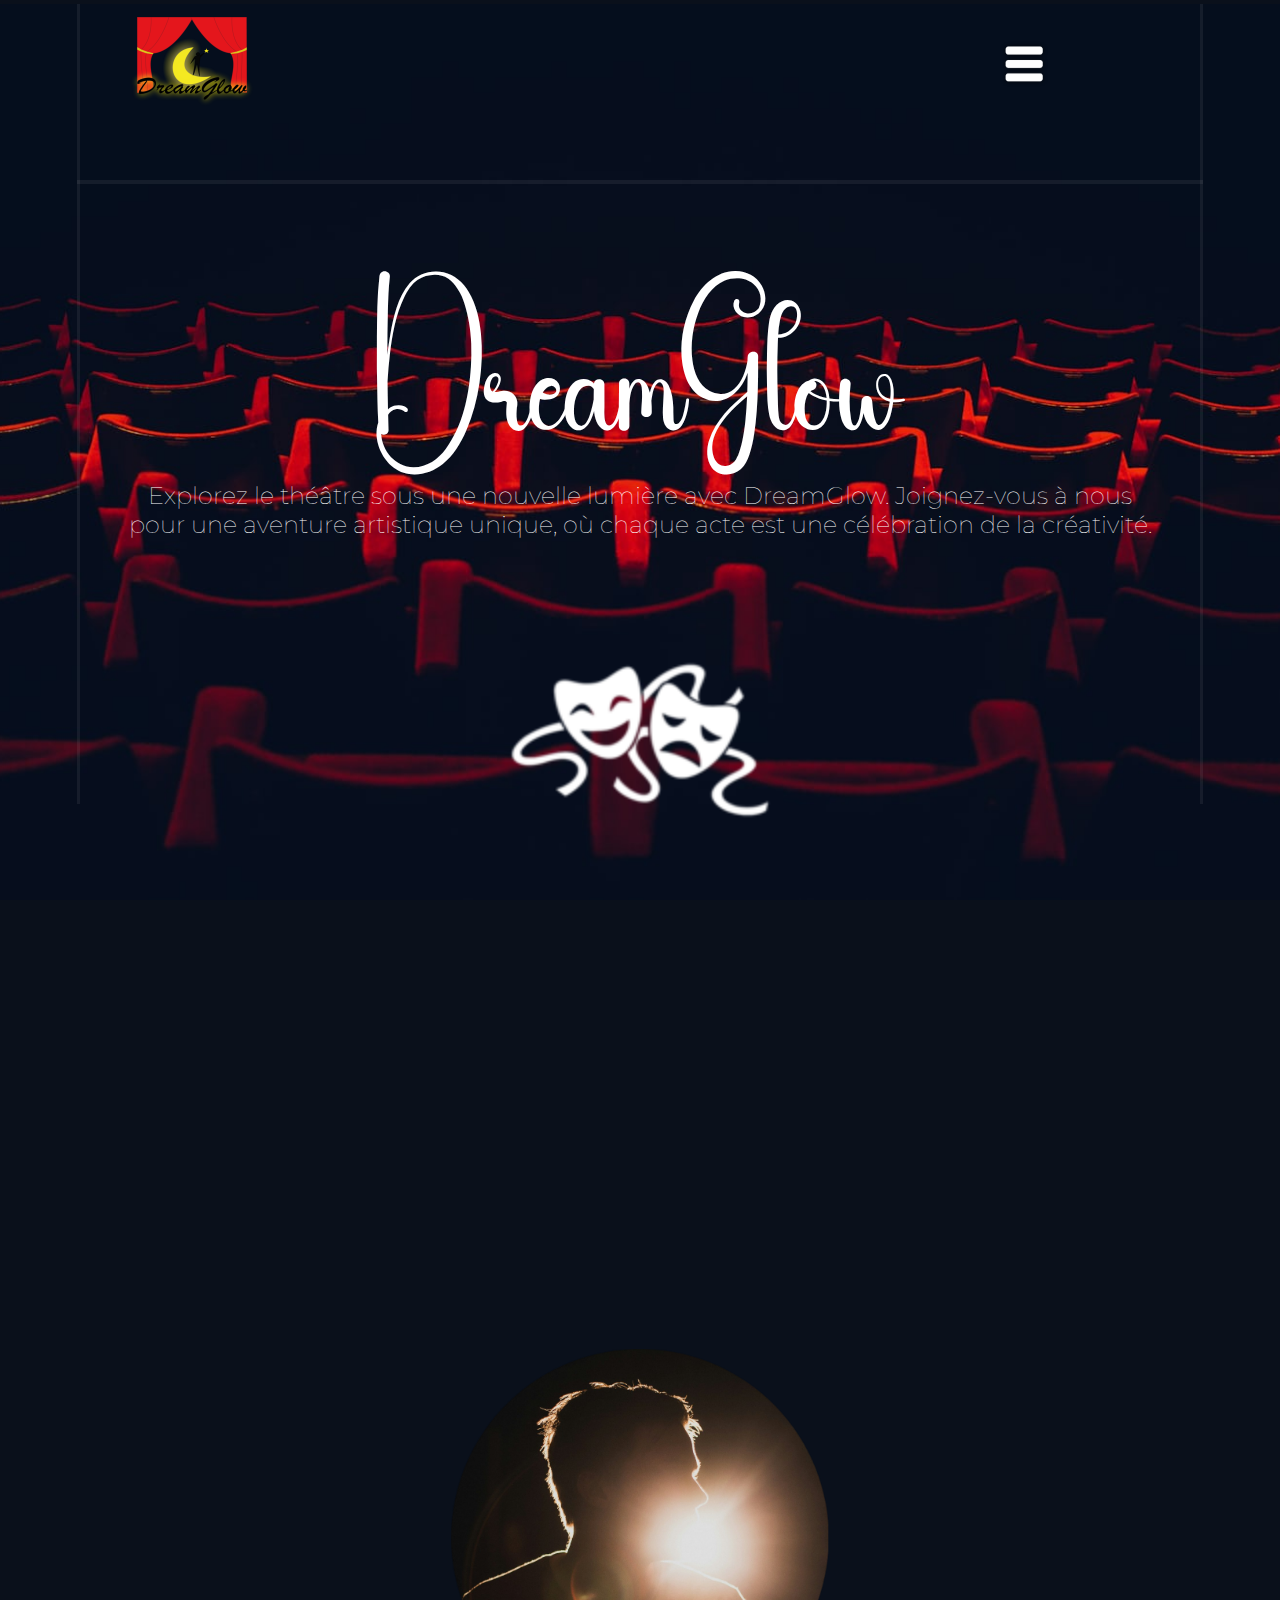
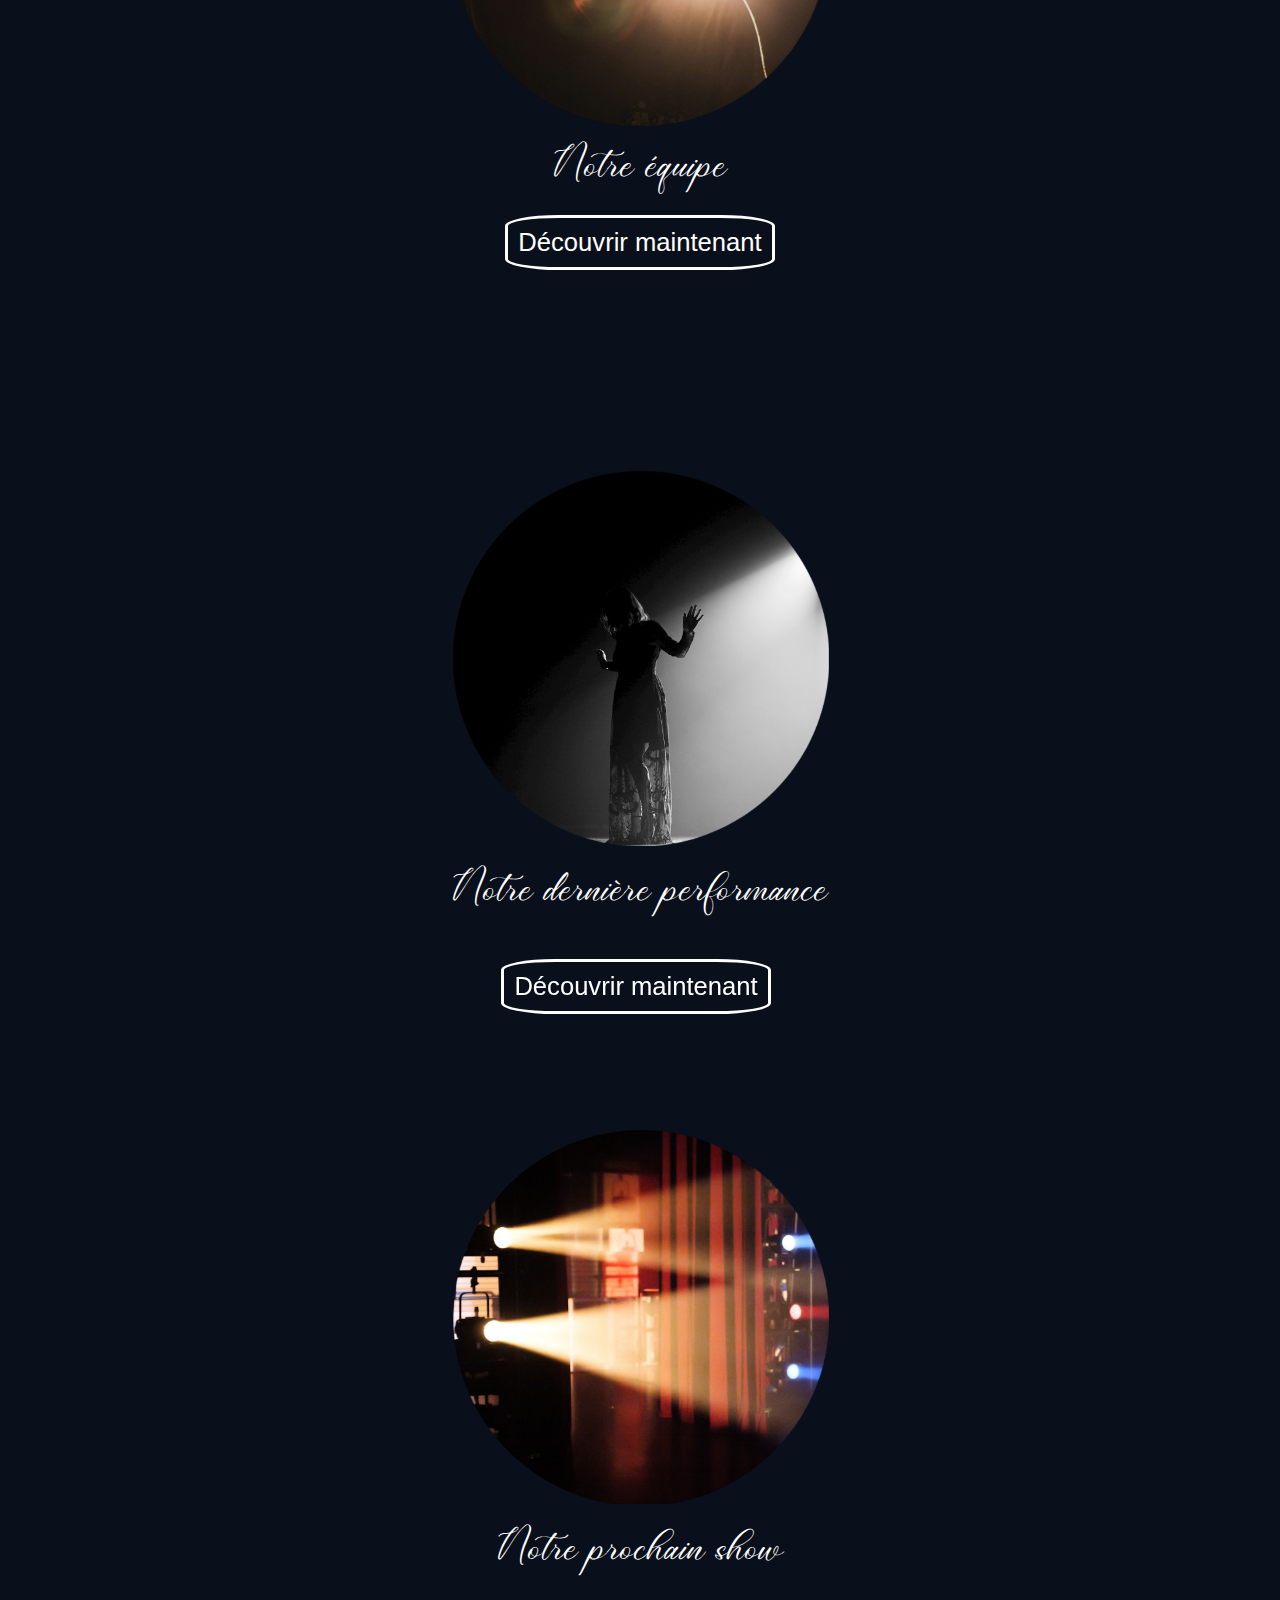
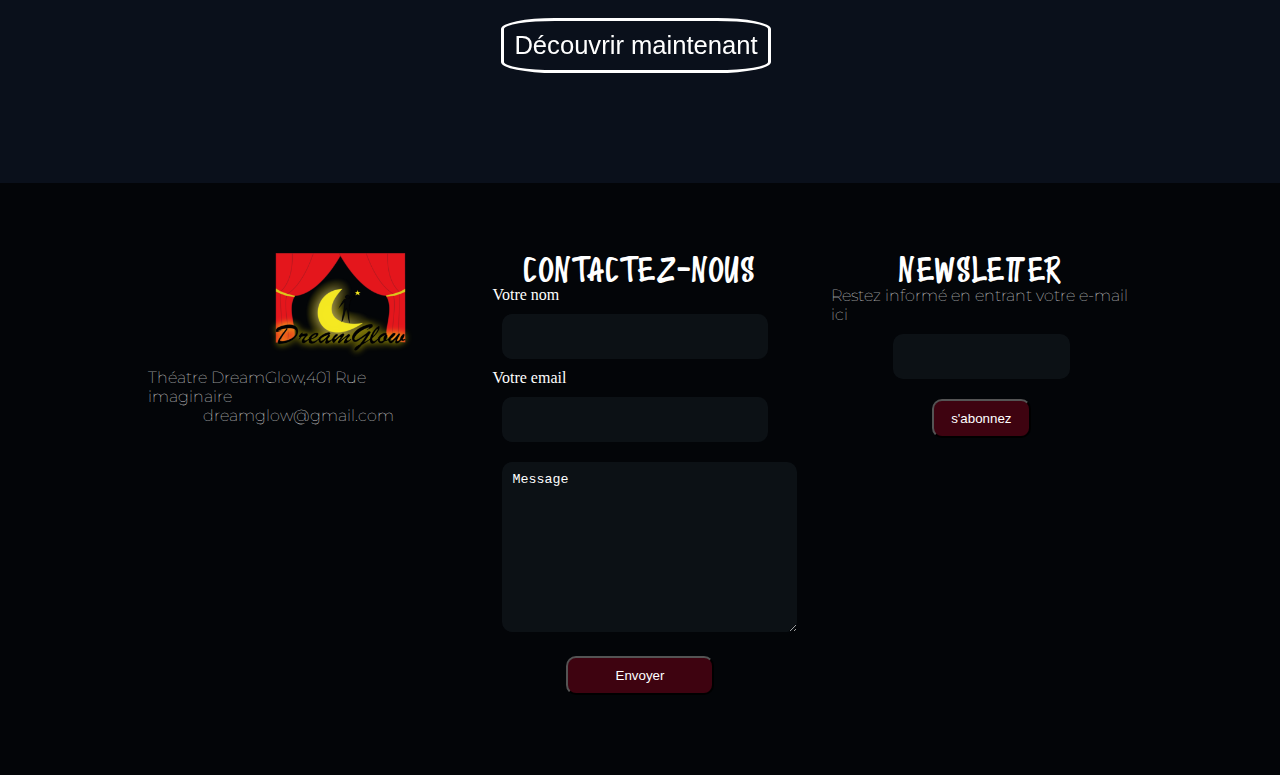
==== commit 6d66ec12: "Amélioration de la police avec ajout d'une liste pour la typographie" ====
--- a/index.html
+++ b/index.html
@@ -64,7 +64,7 @@
                             <p>Vivez la romance tragique de Rom&eacute;o et Juliette dans cette interpr&eacute;tation passionn&eacute;e de la c&eacute;l&egrave;bre pi&egrave;ce de William Shakespeare. Plongez dans l'amour interdit et les rivalit&eacute;s familiales dans la V&eacute;rone du XVIe si&egrave;cle, avec des d&eacute;cors somptueux, des costumes &eacute;l&eacute;gants et des performances captivantes.</p>
                         </div>
                         <div class="reserver_pop">
-                            <a href="programme.html"><button id="bouton_reserve">Voir plus</button></a>f
+                            <a href="programme.html"><button id="bouton_reserve">Voir plus</button></a>
                         </div>
                         <div class="retour_pop">
                             <button id="bouton_retour">X</button>
@@ -113,7 +113,7 @@
                         <p>dreamglow@gmail.com</p>
                     </div>
                     <div class="section" id="contact">
-                        <p>Contactez-nous</p>
+                        <h3>Contactez-nous</h3>
                         <form method="post" action="form.php">
                             <div>
                                 <label for="name">Votre nom</label>
--- a/assets/css/acceuil.css
+++ b/assets/css/acceuil.css
@@ -1,15 +1,4 @@
-@font-face {
-    font-family: Adorable Handmade;
-    src: url(../police/Adorable\ Handmade.ttf);
-}
-@font-face {
-    font-family: Bonfire Free;
-    src: url(../police/Bonfire\ Free.ttf);
-}
-@font-face {
-    font-family: BEYNO;
-    src: url(../police/BEYNO.otf);
-}
+/*typographie*/
 @font-face {
     font-family: Cathylise Janetson;
     src: url(../police/Cathylise\ Janetson.otf);
@@ -18,31 +7,33 @@
     font-family: Montserrat-VariableFont_wght;
     src: url(../police/Montserrat-VariableFont_wght.ttf);
 }
+
 @font-face {
-    font-family: PantheraRegular-MVZ9J;
-    src: url(../police/PantheraRegular-MVZ9J.ttf);
-}
+    font-family: The King Maker;
+    src: url(../police/The\ King\ Maker.ttf);
+}
+
 @font-face {
-    font-family: Spring House;
-    src: url(../police/Spring\ House.otf);
-}
-@font-face {
-    font-family: TransformaScript-Medium;
-    src: url(../police/TransformaScript-Medium.ttf);
-}
-@font-face {
-    font-family: Trushdex;
-    src: url(../police/Trushdex.ttf);
-}
+    font-family: Simple Calligraphy;
+    src: url(../police/Simple\ Calligraphy.otf);
+}
+
 
 h1{
-    font-family: TransformaScript-Medium;
+    font-family: Simple Calligraphy;
+    font-weight: lighter;
 }
 h2{
     font-family: Cathylise Janetson;
+    font-weight: lighter;
+}
+h3{
+    font-family: The King Maker;
+    font-weight: lighter;
 }
 p{
     font-family: Montserrat-VariableFont_wght;
+    font-weight: lighter;
 }
 *{
     margin: 0;
@@ -386,9 +377,6 @@
     margin-left: 13vh;
 }
 
-#contact p{
-    font-size: 1.7em;
-}
 #contact #name,#contact #mail, #mail2 {
     background-color: var(--grey-color);
     width: 90%;
